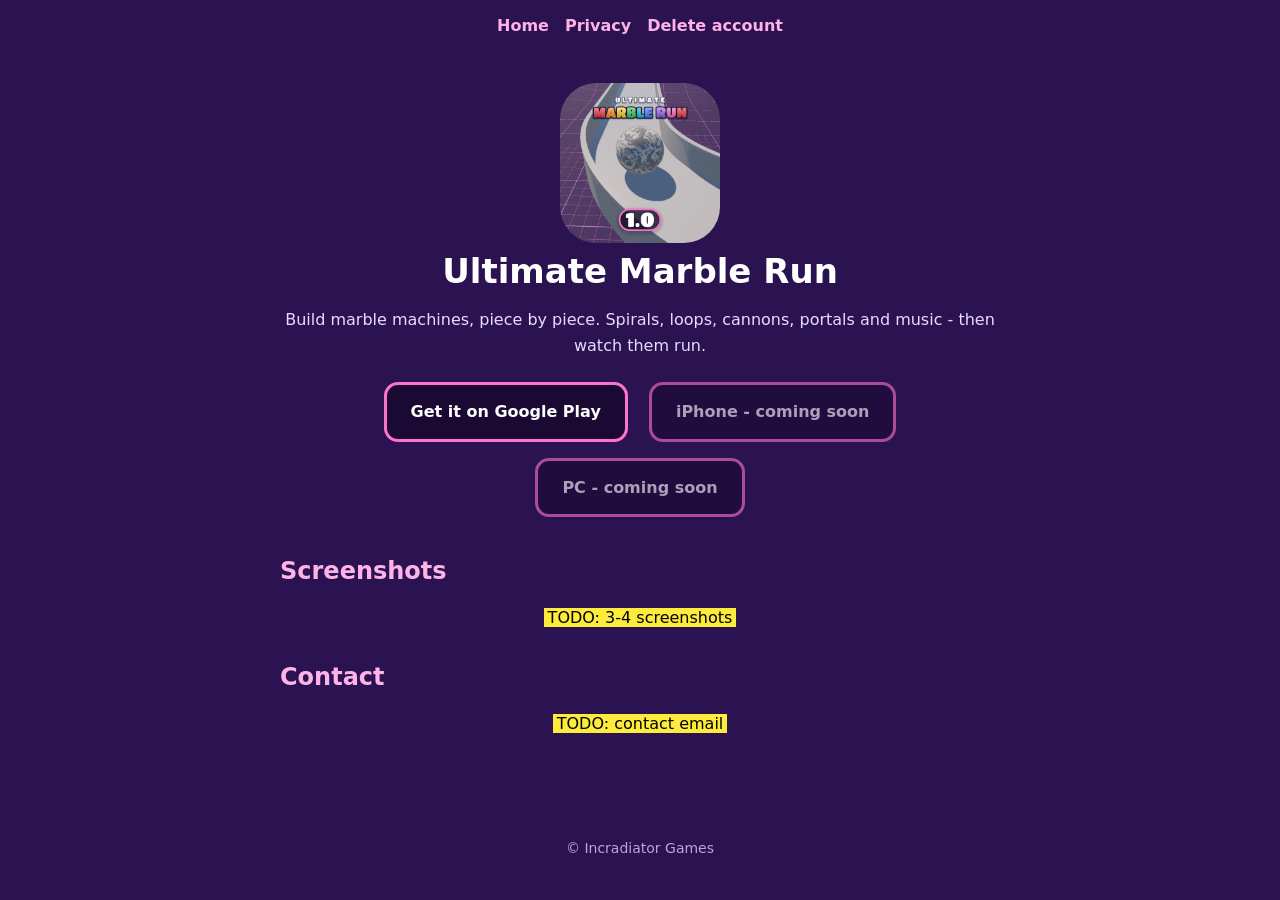
==== index.html @ 4b477c1f "Add files via upload" ====
<!doctype html>
<html lang="en">
<head>
<meta charset="utf-8">
<meta name="viewport" content="width=device-width, initial-scale=1">
<title>Ultimate Marble Run</title>
<link rel="stylesheet" href="style.css">
</head>
<body>
<nav><a href="./">Home</a><a href="privacy.html">Privacy</a><a href="delete-account.html">Delete account</a></nav>
<main>
  <img class="icon" src="icon.png" alt="Ultimate Marble Run icon">
  <h1>Ultimate Marble Run</h1>
  <p class="center">Build marble machines, piece by piece. Spirals, loops, cannons, portals and music - then watch them run.</p>
  <p class="center">
    <a class="button" href="https://play.google.com/store/apps/details?id=com.IncradiatorGames.UltimateMarbleRun">Get it on Google Play</a>
    <a class="button soon" href="#">iPhone - coming soon</a>
    <a class="button soon" href="#">PC - coming soon</a>
  </p>
  <h2>Screenshots</h2>
  <p class="center"><span class="todo">TODO: 3-4 screenshots</span></p>
  <h2>Contact</h2>
  <p class="center"><span class="todo">TODO: contact email</span></p>
</main>
<footer>&copy; Incradiator Games</footer>
</body>
</html>
---- style.css ----
body { margin: 0; font-family: system-ui, sans-serif; background: #2b1250; color: #fff; }
main { max-width: 720px; margin: 0 auto; padding: 32px 16px 64px; }
nav { display: flex; gap: 16px; padding: 16px; justify-content: center; flex-wrap: wrap; }
nav a { color: #ffb3e6; text-decoration: none; font-weight: bold; }
h1 { font-size: 34px; margin: 8px 0; text-align: center; }
h2 { color: #ffb3e6; margin-top: 32px; }
p, li { color: #e8dcff; line-height: 1.6; }
.center { text-align: center; }
.icon { width: 160px; height: 160px; border-radius: 36px; display: block; margin: 0 auto; }
a.button { display: inline-block; margin: 8px; padding: 14px 24px; border-radius: 14px; border: 3px solid #ff73cc;
           background: #1a0a33; color: #fff; text-decoration: none; font-weight: bold; }
.soon { opacity: 0.6; pointer-events: none; }
.todo { background: #ffeb3b; color: #000; padding: 0 4px; }
footer { text-align: center; color: #b9a6dd; font-size: 14px; padding: 24px; }
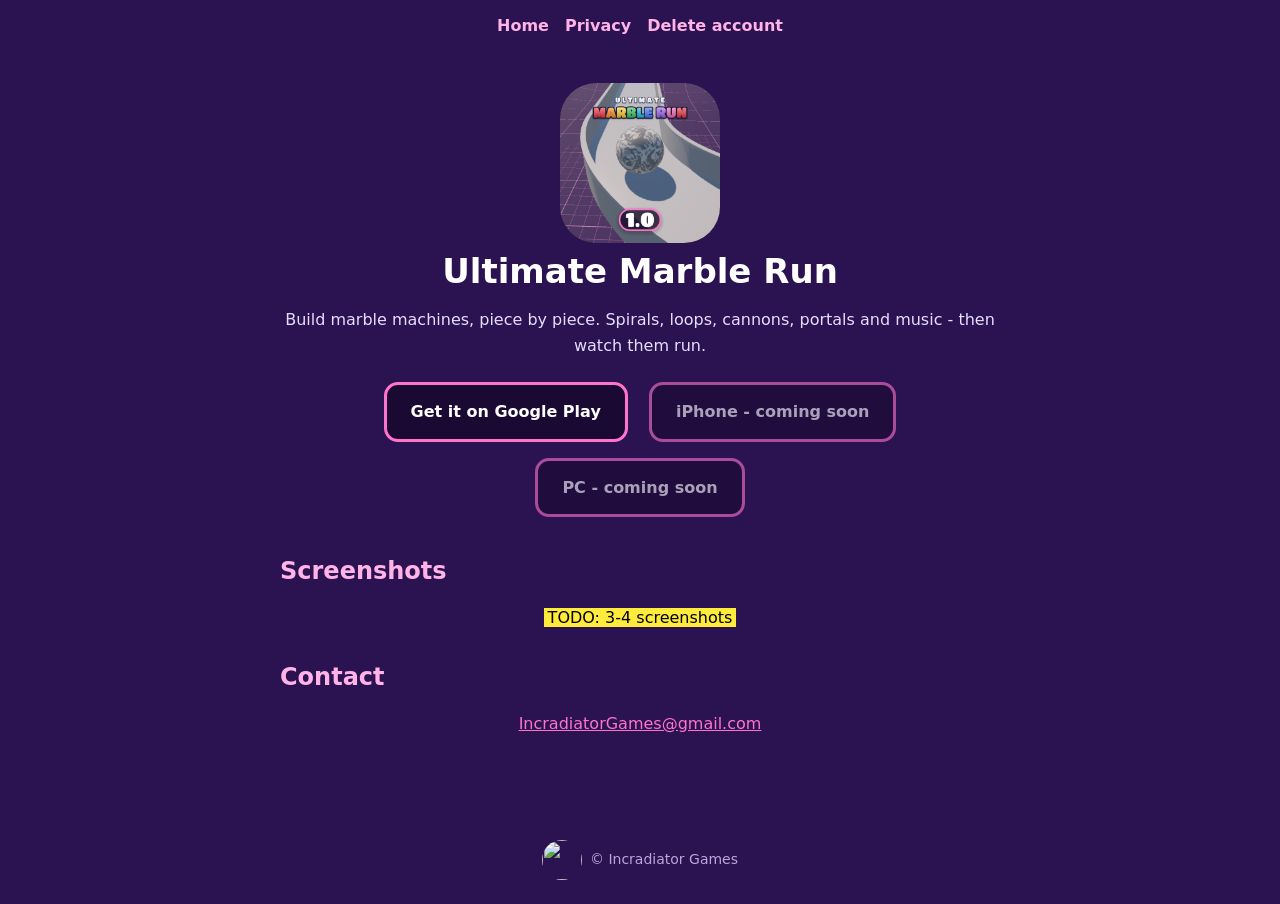
==== commit b019095c: "Add files via upload" ====
--- a/index.html
+++ b/index.html
@@ -20,8 +20,8 @@
   <h2>Screenshots</h2>
   <p class="center"><span class="todo">TODO: 3-4 screenshots</span></p>
   <h2>Contact</h2>
-  <p class="center"><span class="todo">TODO: contact email</span></p>
+  <p class="center"><a href="mailto:IncradiatorGames@gmail.com" style="color:#ff73cc">IncradiatorGames@gmail.com</a></p>
 </main>
-<footer>&copy; Incradiator Games</footer>
+<footer><a href="https://incradiatorgames.github.io/" style="color:inherit;text-decoration:none"><img src="https://incradiatorgames.github.io/logo.png" alt="" style="width:40px;height:40px;border-radius:50%;vertical-align:middle;margin-right:8px">&copy; Incradiator Games</a></footer>
 </body>
 </html>
